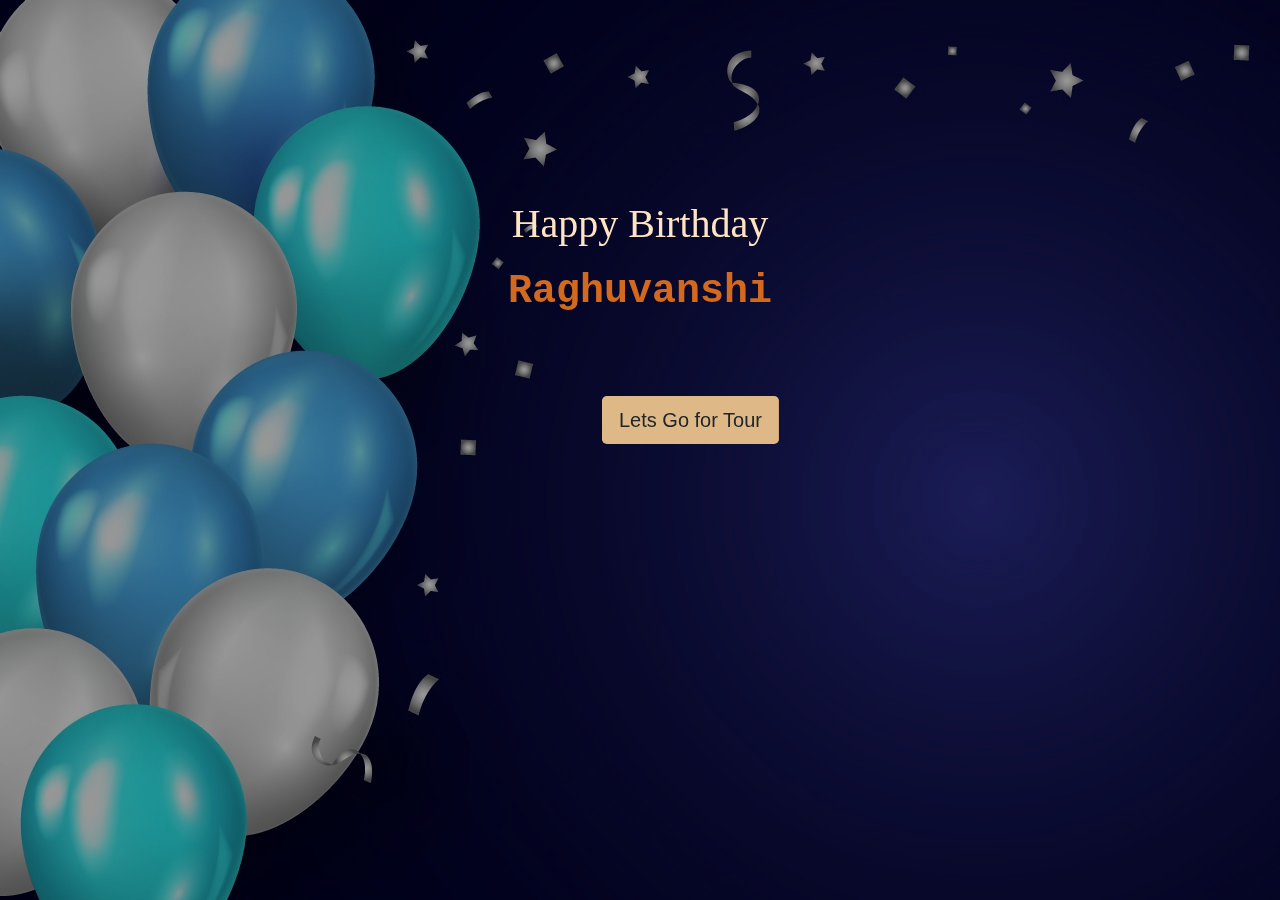
==== index.html @ b5fd0557 "initial commit" ====
<!DOCTYPE html>
<html>
    <head>
        <meta charset="utf-8">
        <meta http-equiv="X-UA-Compatible" content="IE=edge">
        <title>Happy Birthday Abhishek &<3;</title>
        <meta name="description" content="">
        <meta name="viewport" content="width=device-width, initial-scale=1">
        <link rel="stylesheet" href="css/custom.css">
        <link rel="stylesheet" href="https://stackpath.bootstrapcdn.com/bootstrap/4.4.1/css/bootstrap.min.css">
        <script src="js/custom.js"></script>
        <script src="https://code.jquery.com/jquery-3.4.1.slim.min.js"></script>
        <script src="https://cdn.jsdelivr.net/npm/popper.js@1.16.0/dist/umd/popper.min.js" ></script>
        <script src="https://stackpath.bootstrapcdn.com/bootstrap/4.4.1/js/bootstrap.min.js"></script>
        <script src="//ajax.googleapis.com/ajax/libs/jquery/2.1.3/jquery.min.js"></script>
        <script src="js/jquery.fireworks.js"></script>

        <script type="text/javascript">
            $(document).ready(function(){
                setTimeout(function() {
                    $('.firework').fireworks({
                        sound: true, // sound effect
                        opacity: 0.5, 
                        width: '100%', 
                        height: '100%'
                    });
                });
            });
            </script>
    </head>
    <body>
        <div class ="firework"></div>
        <div class="main justify-content-center">
            <div class="mainpage">
               <h1 class="text-center">Happy Birthday</h1>
               <h2 class="text-center">Raghuvanshi</h2>
            </div>
         <button class="btn btn-lg" onclick="ontour()">Lets Go for Tour</button>
        </div>
    </body>
</html>
---- css/custom.css ----
@import url(https://fonts.googleapis.com/css?family=Nobile:400italic,700italic);
@import url(https://fonts.googleapis.com/css?family=Dancing+Script);
* {
  box-sizing: border-box;
  -webkit-box-sizing: border-box;
}
body{
   font-size: 20px;
   background: url('/images/background.jpg');
   background-size: cover;
   background-repeat: no-repeat;
   background-attachment: fixed;
}

/* ==============Main Page================ */

.main{
    position: relative; 
    width: 100%; /* for IE 6 */
    margin: 0 auto;
    height: 100%;
}

.mainpage{
    width: 100%;
    height: 100%;
}

.mainpage h1{
    color: bisque;
    margin-top: 200px;
    font-family: cursive;
}

.mainpage h2{
    color: bisque;
    margin-top: 20px;
    font-family: 'Courier New', Courier, monospace;
    font-size: 40px;
    color: chocolate;
    font-weight: bold;
}

.main button{
    background-color: burlywood;
    transform: translate(340%,150%);
}

.mainpage strong{
    color: chocolate;
    font-family: 'Courier New', Courier, monospace;
}

/* ==============End of Main Page================== */

/* ================ Gallery==================== */
.gallery {
    margin-top: 0;
}

.gallery img{
    width: 500px;
    height: 400px;
}

.btn2{
    margin-top: 60px;
    margin-left: 550px;
    margin-bottom: 50px;
    background-color: chocolate;
    /* border: 2px solid red;
    border-radius: 10px; */
    font-size: 30px;
}

.gallery .row{
    padding-top: 150px;
}

/* ================= End of Gallery =================== */

/* ================= Last page ================ */

#card-front {
    color: #FFDFDF;
  }
  
#card, #card-front, #card-inside {
    top:15px;
    height: 591px;
 }
  
.wrap {
    padding: 1.5em 2.5em;
    height: 100%;
}

#card-front, #card-inside {
width: 50%;
-webkit-box-shadow: 2px 2px 30px rgba(0, 0, 0, .25), 0 0 1px rgba(0, 0, 0, .5);
box-shadow: 2px 2px 30px rgba(0, 0, 0, .25), 0 0 1px rgba(0, 0, 0, .5);
position: absolute;
left: 50%;
}

#card-inside .wrap {
    background: #FFEFEF;
    -webkit-box-shadow: inset 2px 0 1px rgba(0, 0, 0, .05);
    box-shadow: inset 2px 0 1px rgba(0, 0, 0, .05);
}
#card {
    max-width: 960px;
    margin: 0 auto;
    transform-style: preserve-3d;
    -webkit-transform-style: preserve-3d;
    perspective: 5000px;
    -webkit-perspective: 5000px;
    position: relative;
}

#card h1 {
    text-align: center;
    font-family: 'Nobile', sans-serif;
    font-style: italic;
    font-size: 70px;
    text-shadow: 
        4px 4px 0px rgba(0, 0, 0, .15),
        1px 1px 0 rgba(255, 200, 200, 255),
        2px 2px 0 rgba(255, 150, 150, 255),
        3px 3px 0 rgba(255, 125, 125, 255);
    color: #FFF;
}
#card-inside {
    font-size: 1.1em;
    line-height: 1.4;
    font-family: 'Nobile';
    color: #331717;
    font-style: italic;
}

p {
    margin-top: 1em;
}

p:first-child {
    margin-top: 0;
}

p.signed {
    margin-top: 1.5em;
    text-align: center;
    font-family: 'Dancing Script', sans-serif;
    font-size: 1.5em;
}

#card-front {
    background-color: #FF5555;
    background-image: linear-gradient(top, #FF5555 0%, #FF7777 100%);
    background-image: -moz-linear-gradient(top, #FF5555 0%, #FF7777 100%);
    background-image: -webkit-linear-gradient(top, #FF5555 0%, #FF7777 100%);
            transform-origin: left;
    -webkit-transform-origin: left;
            transition:transform 1s linear;
    -webkit-transition:-webkit-transform 1s linear;
    position: relative;
}

#card-front .wrap {
            transition: background 1s linear;
    -webkit-transition: background 1s linear;
}

#card-front button {
position: absolute;
bottom: 1em;
right: -12px;
background: #F44;
color: #FFF;
font-family: 'Nobile', sans-serif;
font-style: italic;
font-weight: bold;
font-size: 1.5em;
padding: .5em;
border: none;
cursor: pointer;
        box-shadow: 2px 2px 3px rgba(0, 0, 0, .25), 0 0 1px rgba(0, 0, 0, .4);
-webkit-box-shadow: 2px 2px 3px rgba(0, 0, 0, .25), 0 0 1px rgba(0, 0, 0, .4);
}

#card-front button:hover,
#card-front button:focus {
background: #F22;
}

#close {
display: none;
}

#card.open-fully #close,
#card-open-half #close {
display: inline;
}

#card.open-fully #open {
display: none;
}


#card.open-half #card-front,
#card.close-half #card-front {
            transform: rotateY(-90deg);
    -webkit-transform: rotateY(-90deg);
}
#card.open-half #card-front .wrap {
    background-color: rgba(0, 0, 0, .5);
}

#card.open-fully #card-front,
#card.close-half #card-front {
    background: #FFEFEF;
    background:url("/images/birthday/pic3.jpg");
    background-size: cover;
    background-repeat: no-repeat;
    -webkit-transform: scaleX(-1);
    transform: scaleX(-1);
}

#card.open-fully #card-front {
    transform: rotateY(-180deg);
    -webkit-transform: rotateY(-180deg);
}

#card.open-fully #card-front .wrap {
    background-color: rgba(0, 0, 0, 0);
}

#card.open-fully #card-front .wrap *,
#card.close-half #card-front .wrap * {
    display: none;
}

.btn3{
    margin-top: 130px;
    margin-left: 550px;
    background-color: chocolate;
    font-size: 30px;
}

/* ================= End of last page ======================== */
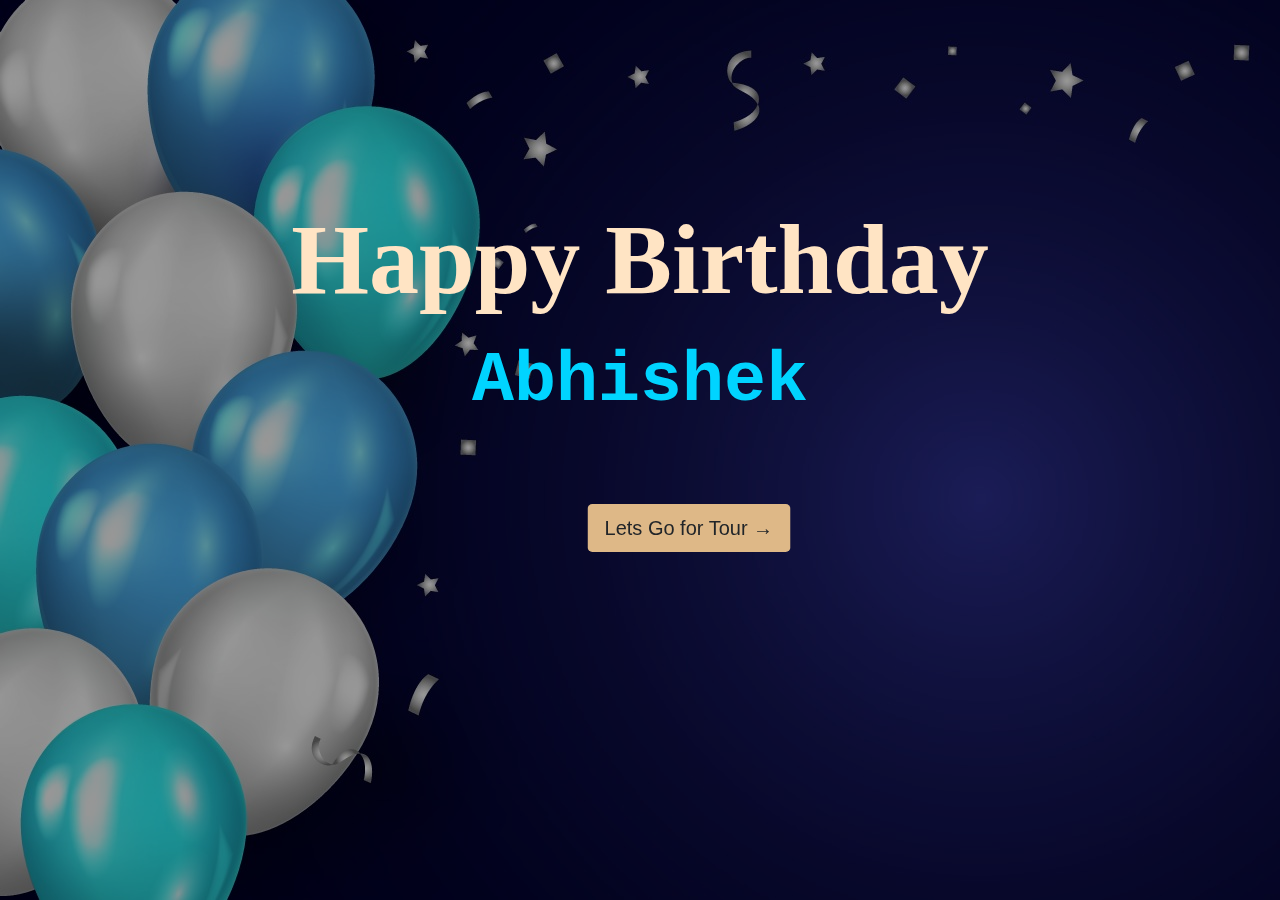
==== commit ce1276d0: "Final Commit" ====
--- a/index.html
+++ b/index.html
@@ -33,9 +33,9 @@
         <div class="main justify-content-center">
             <div class="mainpage">
                <h1 class="text-center">Happy Birthday</h1>
-               <h2 class="text-center">Raghuvanshi</h2>
+               <h2 class="text-center">Abhishek</h2>
             </div>
-         <button class="btn btn-lg" onclick="ontour()">Lets Go for Tour</button>
+         <button class="btn btn-lg" onclick="ontour()">Lets Go for Tour &rarr;</button>
         </div>
     </body>
 </html>--- a/css/custom.css
+++ b/css/custom.css
@@ -1,5 +1,6 @@
 @import url(https://fonts.googleapis.com/css?family=Nobile:400italic,700italic);
 @import url(https://fonts.googleapis.com/css?family=Dancing+Script);
+@import url('https://fonts.googleapis.com/css2?family=Great+Vibes&display=swap');
 * {
   box-sizing: border-box;
   -webkit-box-sizing: border-box;
@@ -30,20 +31,21 @@
     color: bisque;
     margin-top: 200px;
     font-family: cursive;
+    font-weight:800;
+    font-size: 100px;
 }
 
 .mainpage h2{
-    color: bisque;
     margin-top: 20px;
     font-family: 'Courier New', Courier, monospace;
-    font-size: 40px;
-    color: chocolate;
+    font-size: 70px;
+    color:#00d4ff;
     font-weight: bold;
 }
 
 .main button{
     background-color: burlywood;
-    transform: translate(340%,150%);
+    transform: translate(290%,150%);
 }
 
 .mainpage strong{
@@ -63,20 +65,38 @@
     height: 400px;
 }
 
+.gallery h1{
+    font-family: 'Great Vibes', cursive;
+    text-align: center;
+    text-decoration: underline;
+    font-weight: 900;
+    font-size: 90px;
+    padding-top: 150px;
+}
+
+.btnbox{
+    margin-top: 80px;
+    margin-left: 550px;
+}
+
 .btn2{
-    margin-top: 60px;
-    margin-left: 550px;
-    margin-bottom: 50px;
-    background-color: chocolate;
-    /* border: 2px solid red;
-    border-radius: 10px; */
-    font-size: 30px;
+    background-color: coral;
+    padding-top:200px;
 }
 
 .gallery .row{
     padding-top: 150px;
 }
-
+.column2 h1{
+   color:teal;
+}
+.column2 {
+    visibility: hidden;
+}
+
+.column1 img{
+    box-shadow: 5px 10px 18px grey;
+}
 /* ================= End of Gallery =================== */
 
 /* ================= Last page ================ */
@@ -154,10 +174,10 @@
 }
 
 #card-front {
-    background-color: #FF5555;
-    background-image: linear-gradient(top, #FF5555 0%, #FF7777 100%);
-    background-image: -moz-linear-gradient(top, #FF5555 0%, #FF7777 100%);
-    background-image: -webkit-linear-gradient(top, #FF5555 0%, #FF7777 100%);
+    background-image: url(../images/birthday/pic3.jpg);
+    background-image: url(../images/birthday/pic3.jpg);
+    background-repeat: no-repeat;
+    background-size: 100% 100%;
             transform-origin: left;
     -webkit-transform-origin: left;
             transition:transform 1s linear;
@@ -218,8 +238,8 @@
 #card.open-fully #card-front,
 #card.close-half #card-front {
     background: #FFEFEF;
-    background:url("/images/birthday/pic3.jpg");
-    background-size: cover;
+    background:url("/images/birthday/photo7.jpg");
+    background-size: 100% 100%;
     background-repeat: no-repeat;
     -webkit-transform: scaleX(-1);
     transform: scaleX(-1);
@@ -240,9 +260,7 @@
 }
 
 .btn3{
-    margin-top: 130px;
-    margin-left: 550px;
-    background-color: chocolate;
+    background-color:coral;
     font-size: 30px;
 }
 
